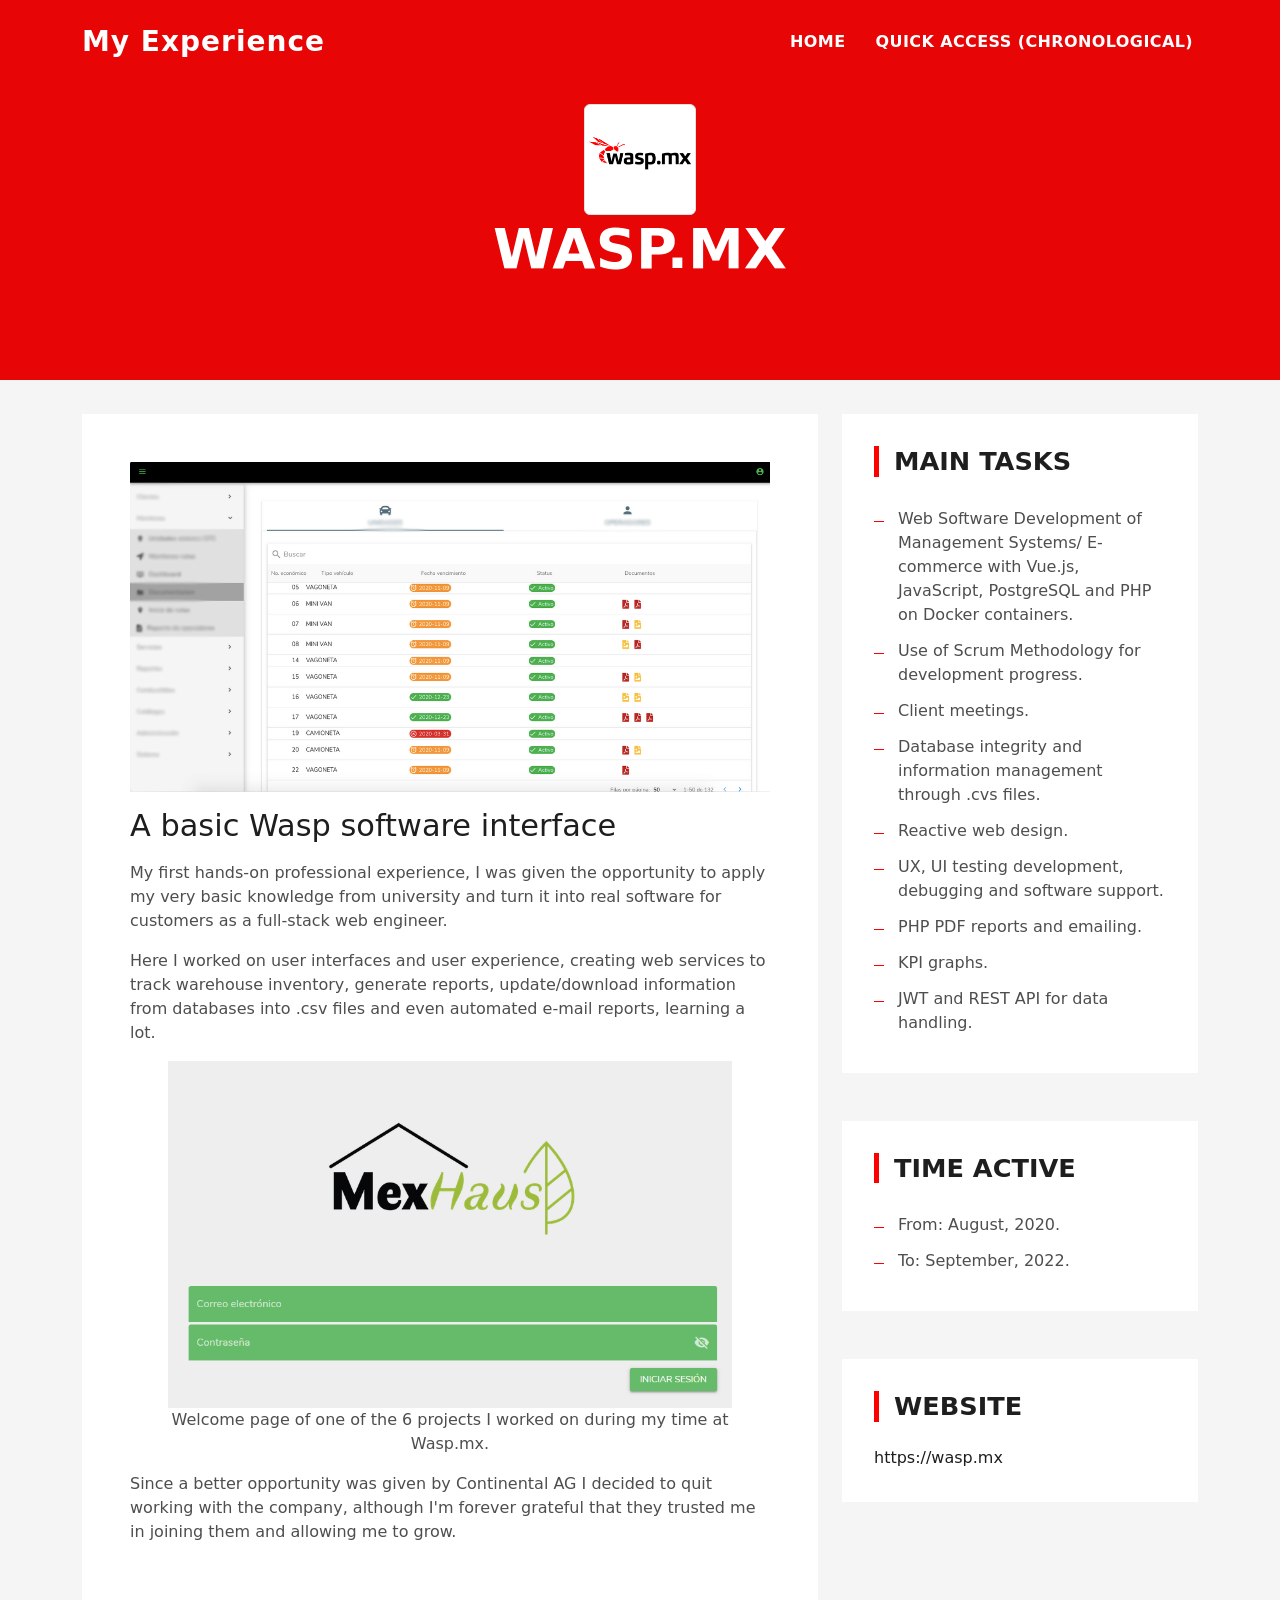
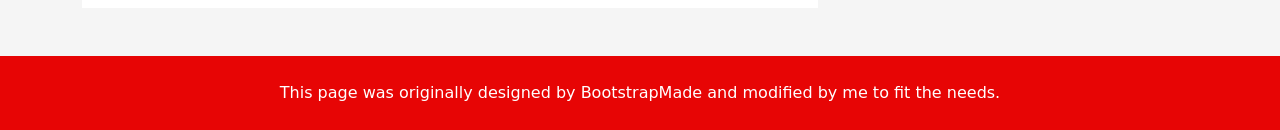
==== pages/wasp-fstack-details.html @ b5042404 "initial commit" ====
<!DOCTYPE html>
<html lang="en">

<head>
  <meta charset="utf-8">
  <meta content="width=device-width, initial-scale=1.0" name="viewport">

  <title>Ramsses Alejandro Chavez Lopez</title>
  <meta content="" name="description">
  <meta content="" name="keywords">

  <!-- Favicons -->
  <link href="../assets/img/favicon.png" rel="icon">
  <!-- <link href="assets/img/apple-touch-icon.png" rel="apple-touch-icon"> -->

  <!-- Vendor CSS Files -->
  <link href="../assets/vendor/bootstrap/css/bootstrap.min.css" rel="stylesheet">
  <link href="../assets/vendor/bootstrap-icons/bootstrap-icons.css" rel="stylesheet">
  <link href="../assets/vendor/glightbox/css/glightbox.min.css" rel="stylesheet">
  <link href="../assets/vendor/swiper/swiper-bundle.min.css" rel="stylesheet">

  <!-- Template Main CSS File -->
  <link href="../assets/css/style.css" rel="stylesheet">

</head>

<body>

  <!-- ======= Header ======= -->
  <header id="header" class="fixed-top" style="background-color: #e70505;">
    <div class="container d-flex align-items-center justify-content-between">

      <h1 class="logo" ><a href="../index.html#work">My Experience</a></h1>
      <!-- Uncomment below if you prefer to use an image logo -->
      <!-- <a href="index.html" class="logo"><img src="assets/img/logo.png" alt="" class="img-fluid"></a>-->

      <nav id="navbar" class="navbar">
        <ul>
          <li><a class="nav-link scrollto " href="../index.html">Home</a></li>
          <li class="dropdown"><a href="#"><span>Quick Access (Chronological)</span> <i class="bi bi-chevron-down"></i></a>
            <ul>
              <li><a href="../pages/continental-rd-details.html">Experience at Continental AG (2024)</a></li>
              <li><a href="../pages/vr-goldberg-ai.html">University Team Project (2021)</a></li>
              <li><a href="../pages/agar-io-clone.html">University Solo Project (2019)</a></li>
            </ul>
          </li>
        </ul>
        <i class="bi bi-list mobile-nav-toggle"></i>
      </nav><!-- .navbar -->

    </div>
  </header><!-- End Header -->

  <div class="hero hero-single route bg-image">
    <div class="overlay-wasp-mf"></div>
    <div class="hero-content display-table" style="background-color: #e70505;">
      <div class="table-cell">
        <div class="container">
          <img src="../assets/img/wasp-mx.png" class="img-thumbnail" style="width: 10%;" onclick="window.location='https://wasp.mx';" ></img>
          <h1 class="hero-title mb-4">Wasp.mx</h1>
        </div>
      </div>
    </div>
  </div>

  <main id="main">

    <!-- ======= Work Single Section ======= -->
    <section class="work-wrapper sect-pt4">
      <div class="container">
        <div class="row">
          <div class="col-md-8">
            <div class="post-box">
              <div class="post-thumb">
                <img src="../assets/img/erp.png" alt="" class="img-fluid" >
              </div>
              <div class="post-meta">
                <h1 class="article-title">A basic Wasp software interface</h1>
              </div>
              <div class="article-content">
                <p>
                  My first hands-on professional experience, I was given the opportunity to apply my very basic knowledge from university
                  and turn it into real software for customers as a full-stack web engineer.
                </p>
                <p>
                  Here I worked on user interfaces and user experience, creating web services to track warehouse inventory, generate reports, update/download information from
                  databases into .csv files and even automated e-mail reports, learning a lot.
                </p>
                <div class="text-center">
                  <img src="../assets/img/mexhaus.png" alt="" class="img-fluid" style="width: 88%;">
                  <p>
                    Welcome page of one of the 6 projects I worked on during my time at Wasp.mx.
                  </p>
                </div>
                <p>
                  Since a better opportunity was given by Continental AG I decided to quit working with the company, although I'm forever grateful that they trusted me in
                  joining them and allowing me to grow.
                </p>
              </div>
            </div>
          </div>
          <div class="col-md-4">
            <div class="widget-sidebar-wasp">
              <h5 class="sidebar-title">Main Tasks</h5>
              <div class="sidebar-content">
                <ul class="list-sidebar">
                  <li>
                    <a >Web Software Development of Management Systems/ E-commerce with Vue.js, JavaScript, PostgreSQL and PHP on Docker containers.</a>
                  </li>
                  <li>
                    <a >Use of Scrum Methodology for development progress.</a>
                  </li>
                  <li>
                    <a >Client meetings.</a>
                  </li>
                  <li>
                    <a >Database integrity and information management through .cvs files.</a>
                  </li>
                  <li>
                    <a >Reactive web design.</a>
                  </li>
                  <li>
                    <a >UX, UI testing development, debugging and software support.</a>
                  </li>
                  <li>
                    <a >PHP PDF reports and emailing.</a>
                  </li>
                  <li>
                    <a >KPI graphs.</a>
                  </li>
                  <li>
                    <a >JWT and REST API for data handling.</a>
                  </li>
                </ul>
              </div>
            </div>
            <div class="widget-sidebar-wasp">
              <h5 class="sidebar-title">Time Active</h5>
              <div class="sidebar-content">
                <ul class="list-sidebar">
                  <li>
                    <a >From: August, 2020.</a>
                  </li>
                  <li>
                    <a >To: September, 2022.</a>
                  </li>
                </ul>
              </div>
            </div>
            <div class="widget-sidebar-wasp">
              <h5 class="sidebar-title">Website</h5>
              <div class="sidebar-content">
                <a href="https://wasp.mx">https://wasp.mx</a>
              </div>
            </div>
          </div>
        </div>
      </div>
    </section><!-- End Work Single Section -->

  </main><!-- End #main -->

  <!-- ======= Footer ======= -->
  <footer style="background-color: #e70505;">
    <div class="container">
      <div class="row">
        <div class="col-sm-12">
          <div class="copyright-box">
            <div class="credits">
              This page was originally designed by <a href="https://bootstrapmade.com/">BootstrapMade</a>
              <a>and modified by me to fit the needs.</a>
            </div>
          </div>
        </div>
      </div>
    </div>
  </footer>
  <!-- End  Footer -->

 
  <div id="preloader"></div>
  <a href="#" class="back-to-top d-flex align-items-center justify-content-center" style="background-color: rgb(143, 0, 0)"><i class="bi bi-arrow-up-short"></i></a>

  <!-- Vendor JS Files -->
  <script src="../assets/vendor/purecounter/purecounter_vanilla.js"></script>
  <script src="../assets/vendor/bootstrap/js/bootstrap.bundle.min.js"></script>
  <script src="../assets/vendor/glightbox/js/glightbox.min.js"></script>
  <script src="../assets/vendor/swiper/swiper-bundle.min.js"></script>
  <script src="../assets/vendor/typed.js/typed.umd.js"></script>
  <script src="../assets/vendor/php-email-form/validate.js"></script>

  <!-- Template Main JS File -->
  <script src="../assets/js/main.js"></script>

</body>

</html>
---- assets/css/style.css ----
/*--------------------------------------------------------------
# General
--------------------------------------------------------------*/
body {
  background-color: #f5f5f5;
  color: #4e4e4e;
}

h1,
h2,
h3,
h4,
h5,
h6 {
  color: #1e1e1e;
}

a {
  color: #1e1e1e;
  text-decoration: none;
  transition: all 0.5s ease-in-out;
}

a:hover {
  color: #0078ff;
  text-decoration: none;
  transition: all 0.5s ease-in-out;
}

.p-r {
  position: relative;
}

.color-a {
  text-decoration: none;
  color: #0078ff;
}

.color-d {
  color: #f5f5f5;
}

.color-text-a {
  text-decoration: none;
  color: #4e4e4e;
}

.box-shadow,
.card-blog,
.work-box,
.service-box,
.paralax-mf {
  box-shadow: 0 13px 8px -10px rgba(0, 0, 0, 0.1);
}

.box-shadow-a,
.button:hover {
  text-decoration: none;
  box-shadow: 0 0 0 4px #cde1f8;
}

.display-5 {
  font-size: 2.5rem;
  font-weight: 300;
  line-height: 1.1;
}

.display-6 {
  font-size: 2rem;
  font-weight: 300;
  line-height: 1.1;
}

.avatar {
  width: 32px;
  height: 32px;
  margin-right: 4px;
  overflow: hidden;
}

.bg-image {
  background-repeat: no-repeat;
  background-attachment: fixed;
  background-size: cover;
  background-position: center center;
}

@media (max-width: 1024px) {
  .bg-image {
    background-attachment: scroll;
  }
}

.overlay-mf {
  background-color: #361b74a1;
}


.overlay-mf {
  position: absolute;
  top: 0;
  left: 0px;
  padding: 0;
  height: 100%;
  width: 100%;
  opacity: 0.7;
}

.overlay-mf-grey {
  background-color: #727272;
}


.overlay-mf-grey {
  position: absolute;
  top: 0;
  left: 0px;
  padding: 0;
  height: 100%;
  width: 100%;
  opacity: 0.7;
}

.overlay-conti-mf {
  background-color: #e78505;
}

.overlay-conti-mf {
  position: absolute;
  top: 0;
  left: 0px;
  padding: 0;
  height: 100%;
  width: 100%;
  opacity: 0.7;
}

.overlay-wasp-mf {
  background-color: #e70505;
}

.overlay-wasp-mf {
  position: absolute;
  top: 0;
  left: 0px;
  padding: 0;
  height: 100%;
  width: 100%;
  opacity: 0.7;
}

.paralax-mf {
  position: relative;
  padding: 8rem 0;
}

.display-table {
  width: 100%;
  height: 100%;
  display: table;
}

.table-cell {
  display: table-cell;
  vertical-align: middle;
}

/*--/ Sections /--*/
.sect-4 {
  padding: 4rem 0;
}

.sect-pt4 {
  padding-top: 4rem;
}

.sect-mt4 {
  margin-top: 4rem;
}

/*--/ Title s /--*/
.title-s {
  font-weight: 600;
  color: #1e1e1e;
  font-size: 1.1rem;
}

/*--/ Title A /--*/
.title-box {
  margin-bottom: 4rem;
}

.title-a {
  text-decoration: none;
  font-size: 3rem;
  font-weight: bold;
  text-transform: uppercase;
}

.title-b {
  text-decoration: none;
  font-size: 3rem;
  font-weight: bold;
  color:#050505 !important;
  text-transform: uppercase;
}

.subtitle-a {
  text-decoration: none;
  color: #4e4e4e;
}

.line-mf {
  width: 405px;
  height: 5px;
  background-color: #6602b8;
  margin: 0 auto;
}

/*--/ Title Left /--*/
.title-box-2 {
  margin-bottom: 3rem;
}

.title-left {
  font-size: 2rem;
  position: relative;
}

.title-left:before {
  content: "";
  position: absolute;
  height: 3px;
  background-color: #6c4391;
  width: 140px;
  bottom: -12px;
}

/*------/ Box /------*/
.box-pl2 {
  padding-left: 2rem;
}

.box-shadow-full {
  padding: 3rem 1.25rem;
  position: relative;
  background-color: #fff;
  margin-bottom: 3rem;
  z-index: 2;
  box-shadow: 0 1px 1px 0 rgba(0, 0, 0, 0.06), 0 2px 5px 0 rgba(0, 0, 0, 0.2);
}

@media (min-width: 768px) {
  .box-shadow-full {
    padding: 3rem;
  }
}

/*------/ Socials /------*/
.socials {
  padding: 1.5rem 0;
}

.socials ul li {
  display: inline-block;
}

.socials .ico-circle {
  height: 40px;
  width: 40px;
  font-size: 1.2rem;
  border-radius: 50%;
  line-height: 1.6;
  margin: 0 15px 0 0;
  box-shadow: 0 0 0 3px #0078ff;
  transition: all 500ms ease;
}

.socials .ico-circle:hover {
  background-color: #0078ff;
  color: #fff;
  box-shadow: 0 0 0 3px #cde1f8;
  transition: all 500ms ease;
}

/*------/ Ul resect /------*/
.ul-resect,
.widget-tags ul,
.widget-sidebar .list-sidebar,
.widget-sidebar-conti .list-sidebar,
.widget-sidebar-wasp .list-sidebar,
.widget-sidebar-udg .list-sidebar,
.box-comments .list-comments,
.work-wrapper .post-meta ul,
.list-ico,
.socials ul {
  list-style: none;
  padding-left: 0;
  margin-bottom: 0;
}

.list-ico {
  line-height: 2;
}

.list-ico span {
  color: #0078ff;
  margin-right: 10px;
}

/*------/ Ico Circle /------*/
.ico-circle {
  height: 100px;
  width: 100px;
  font-size: 2rem;
  border-radius: 50%;
  line-height: 1.55;
  margin: 0 auto;
  text-align: center;
  box-shadow: 0 0 0 10px #0078ff;
  display: block;
}

/*------/ Owl Carousel /------*/
.owl-theme .owl-dots {
  text-align: center;
  margin-top: 18px;
}

.owl-theme .owl-dots .owl-dot {
  display: inline-block;
}

.owl-theme .owl-dots .owl-dot span {
  width: 18px;
  height: 7px;
  margin: 5px 5px;
  background: #cde1f8;
  border: 0px solid #cde1f8;
  display: block;
  transition: all 0.6s ease-in-out;
  cursor: pointer;
}

.owl-theme .owl-dots .owl-dot:hover span {
  background-color: #cde1f8;
}

.owl-theme .owl-dots .owl-dot.active span {
  background-color: #1B1B1B;
  width: 25px;
}

/*--/ Scrolltop s /--*/
.scrolltop-mf {
  position: relative;
  display: none;
}

.scrolltop-mf span {
  z-index: 999;
  position: fixed;
  width: 42px;
  height: 42px;
  background-color: #0078ff;
  opacity: 0.7;
  font-size: 1.6rem;
  line-height: 1.5;
  text-align: center;
  color: #fff;
  top: auto;
  left: auto;
  right: 30px;
  bottom: 50px;
  cursor: pointer;
  border-radius: 50%;
}

/*--------------------------------------------------------------
# Back to top button
--------------------------------------------------------------*/
.back-to-top {
  position: fixed;
  visibility: hidden;
  opacity: 0;
  right: 15px;
  bottom: 15px;
  z-index: 996;
  background: #0078ff;
  width: 40px;
  height: 40px;
  border-radius: 50px;
  transition: all 0.4s;
}

.back-to-top i {
  font-size: 28px;
  color: #fff;
  line-height: 0;
}

.back-to-top:hover {
  background: #298eff;
  color: #fff;
}

.back-to-top.active {
  visibility: visible;
  opacity: 1;
}

/*------/ Prelaoder /------*/
#preloader {
  position: fixed;
  top: 0;
  left: 0;
  right: 0;
  bottom: 0;
  z-index: 9999;
  overflow: hidden;
  background: #fff;
}

#preloader:before {
  content: "";
  position: fixed;
  top: calc(50% - 30px);
  left: calc(50% - 30px);
  border: 6px solid #f2f2f2;
  border-top: 6px solid #0078ff;
  border-radius: 50%;
  width: 60px;
  height: 60px;
  animation: animate-preloader 1s linear infinite;
}

@keyframes animate-preloader {
  0% {
    transform: rotate(0deg);
  }

  100% {
    transform: rotate(360deg);
  }
}

/*------/ Button /------*/
.button {
  display: inline-block;
  padding: 0.3rem 0.6rem;
  text-align: center;
  vertical-align: middle;
  -webkit-user-select: none;
  -moz-user-select: none;
  user-select: none;
  font-size: 1rem;
  border-radius: 0.3rem;
  border: 1px solid transparent;
  transition: all 500ms ease;
  cursor: pointer;
}

.button:focus {
  outline: 0;
}

.button:hover {
  background-color: #0062d3;
  color: #fff;
  transition: all 500ms ease;
}

.button-a {
  text-decoration: none;
  background-color: #0078ff;
  color: #fff;
  border-color: #cde1f8;
}

.button-big {
  padding: 0.9rem 2.3rem;
  font-size: 1.2rem;
}

.button-rouded {
  border-radius: 5rem;
}

.btn-lg {
  padding: 0.5rem 1rem;
  font-size: 1.25rem;
  line-height: 1.5;
  border-radius: 0.3rem;
}

/*--------------------------------------------------------------
# Header
--------------------------------------------------------------*/
#header {
  transition: all 0.5s;
  z-index: 997;
  padding: 20px 0;
}

#header .logo {
  font-size: 28px;
  margin: 0;
  padding: 0;
  font-weight: 600;
  letter-spacing: 1px;
}

#header .logo a {
  color: #fff;
}

#header .logo img {
  max-height: 40px;
}

#header.header-scrolled {
  background: rgba(0, 0, 0, 0.9);
  padding: 12px 0;
}

/*--------------------------------------------------------------
# Navigation Menu
--------------------------------------------------------------*/
/**
* Desktop Navigation 
*/
.navbar {
  padding: 0;
}

.navbar ul {
  margin: 0;
  padding: 0;
  display: flex;
  list-style: none;
  align-items: center;
}

.navbar li {
  position: relative;
}

.navbar>ul>li {
  white-space: nowrap;
  padding: 10px 0 10px 30px;
}

.navbar a,
.navbar a:focus {
  display: flex;
  align-items: center;
  justify-content: space-between;
  color: #fff;
  font-size: 16px;
  font-weight: 600;
  padding: 0;
  white-space: nowrap;
  transition: 0.3s;
  letter-spacing: 0.4px;
  position: relative;
  text-transform: uppercase;
}

.navbar a i,
.navbar a:focus i {
  font-size: 12px;
  line-height: 0;
  margin-left: 5px;
}

.navbar>ul>li>a:before {
  content: "";
  position: absolute;
  width: 100%;
  height: 2px;
  bottom: -6px;
  left: 0;
  width: 0;
  background-color: #fff;
  visibility: hidden;
  transition: all 0.3s ease-in-out 0s;
}

.navbar a:hover:before,
.navbar li:hover>a:before,
.navbar .active:before {
  visibility: visible;
  width: 80%;
}

.navbar a:hover,
.navbar .active,
.navbar .active:focus,
.navbar li:hover>a {
  color: #fff;
}

.navbar .dropdown ul {
  display: block;
  position: absolute;
  left: 30px;
  top: calc(100% + 30px);
  margin: 0;
  padding: 10px 0;
  z-index: 99;
  opacity: 0;
  visibility: hidden;
  background: #fff;
  box-shadow: 0px 0px 30px rgba(127, 137, 161, 0.25);
  transition: 0.3s;
}

.navbar .dropdown ul li {
  min-width: 200px;
}

.navbar .dropdown ul a {
  padding: 10px 20px;
  font-size: 14px;
  text-transform: none;
  color: #4e4e4e;
}

.navbar .dropdown ul a i {
  font-size: 12px;
}

.navbar .dropdown ul a:hover,
.navbar .dropdown ul .active:hover,
.navbar .dropdown ul li:hover>a {
  color: #0078ff;
}

.navbar .dropdown:hover>ul {
  opacity: 1;
  top: 100%;
  visibility: visible;
}

.navbar .dropdown .dropdown ul {
  top: 0;
  left: calc(100% - 30px);
  visibility: hidden;
}

.navbar .dropdown .dropdown:hover>ul {
  opacity: 1;
  top: 0;
  left: 100%;
  visibility: visible;
}

@media (max-width: 1366px) {
  .navbar .dropdown .dropdown ul {
    left: -90%;
  }

  .navbar .dropdown .dropdown:hover>ul {
    left: -100%;
  }
}

/**
* Mobile Navigation 
*/
.mobile-nav-toggle {
  color: #fff;
  font-size: 28px;
  cursor: pointer;
  display: none;
  line-height: 0;
  transition: 0.5s;
}

@media (max-width: 991px) {
  .mobile-nav-toggle {
    display: block;
  }

  .navbar ul {
    display: none;
  }
}

.navbar-mobile {
  position: fixed;
  overflow: hidden;
  top: 0;
  right: 0;
  left: 0;
  bottom: 0;
  background: rgba(78, 78, 78, 0.9);
  transition: 0.3s;
  z-index: 999;
}

.navbar-mobile .mobile-nav-toggle {
  position: absolute;
  top: 15px;
  right: 15px;
}

.navbar-mobile ul {
  display: block;
  position: absolute;
  top: 55px;
  right: 15px;
  bottom: 15px;
  left: 15px;
  padding: 10px 0;
  background-color: #fff;
  overflow-y: auto;
  transition: 0.3s;
}

.navbar-mobile>ul>li {
  padding: 0;
}

.navbar-mobile a:hover:before,
.navbar-mobile li:hover>a:before,
.navbar-mobile .active:before {
  visibility: hidden;
}

.navbar-mobile a,
.navbar-mobile a:focus {
  padding: 10px 20px;
  font-size: 15px;
  color: #4e4e4e;
}

.navbar-mobile a:hover,
.navbar-mobile .active,
.navbar-mobile li:hover>a {
  color: #0078ff;
}

.navbar-mobile .getstarted,
.navbar-mobile .getstarted:focus {
  margin: 15px;
}

.navbar-mobile .dropdown ul {
  position: static;
  display: none;
  margin: 10px 20px;
  padding: 10px 0;
  z-index: 99;
  opacity: 1;
  visibility: visible;
  background: #fff;
  box-shadow: 0px 0px 30px rgba(127, 137, 161, 0.25);
}

.navbar-mobile .dropdown ul li {
  min-width: 200px;
}

.navbar-mobile .dropdown ul a {
  padding: 10px 20px;
}

.navbar-mobile .dropdown ul a i {
  font-size: 12px;
}

.navbar-mobile .dropdown ul a:hover,
.navbar-mobile .dropdown ul .active:hover,
.navbar-mobile .dropdown ul li:hover>a {
  color: #0078ff;
}

.navbar-mobile .dropdown>.dropdown-active {
  display: block;
}

/*--------------------------------------------------------------
# Hero Section
--------------------------------------------------------------*/
.hero {
  height: 100vh;
  position: relative;
  color: #fff;
}

.hero .hero-content {
  text-align: center;
  position: absolute;
}

.hero .overlay-itro {
  background-color: rgba(0, 0, 0, 0.6);
  position: absolute;
  top: 0;
  left: 0px;
  padding: 0;
  height: 100%;
  width: 100%;
  opacity: 0.9;
}

.hero .hero-title {
  color: #fff;
  font-weight: 600;
  font-size: 3rem;
}

@media (min-width: 768px) {
  .hero .hero-title {
    font-size: 4.5rem;
  }
}

.hero .hero-subtitle {
  font-size: 1.5rem;
  font-weight: 600;
}

@media (min-width: 768px) {
  .hero .hero-subtitle {
    font-size: 2.5rem;
  }
}

.hero .text-slider-items {
  display: none;
}

.hero-single {
  height: 350px;
}

.hero-single .hero-content {
  margin-top: 30px;
}

.hero-single .hero-title {
  text-transform: uppercase;
  font-size: 3rem;
}

@media (min-width: 768px) {
  .hero-single .hero-title {
    font-size: 3.5rem;
  }
}

.hero-single .breadcrumb {
  background-color: transparent;
  color: #0078ff;
}

.hero-single .breadcrumb .breadcrumb-item:before {
  color: #cde1f8;
}

.hero-single .breadcrumb .breadcrumb-item.active {
  color: #cde1f8;
}

.hero-single .breadcrumb a {
  color: #fff;
}

/*--------------------------------------------------------------
# About
--------------------------------------------------------------*/
.about-mf .box-shadow-full {
  padding-top: 4rem;
  padding-bottom: 4rem;
}

.about-mf .about-img {
  margin-bottom: 2rem;
}

.about-mf .about-img img {
  margin-left: 10px;
}

@media (min-width: 767px) {
  .about-mf .box-pl2 {
    margin-top: 3rem;
    padding-left: 0rem;
  }
}

.skill-mf span {
  color: #4e4e4e;
}

.skill-mf .progress {
  background-color: #cde1f8;
  margin: 0.5rem 0 1.2rem 0;
  border-radius: 0;
  height: 0.7rem;
}

.skill-mf .progress .progress-bar {
  height: 0.7rem;
  background-color: #0078ff;
}

/*--------------------------------------------------------------
# Services
--------------------------------------------------------------*/
.service-box {
  background-color: #fff;
  padding: 2.5rem 1.3rem;
  border-radius: 1rem;
  margin-bottom: 3rem;
  text-align: center;
}

.service-box:hover .ico-circle {
  transition: all 500ms ease;
  color: #fff;
  background-color: #0078ff;
  box-shadow: 0 0 0 10px #cde1f8;
}

.service-box .service-ico {
  margin-bottom: 1rem;
  color: #1e1e1e;
}

.service-box .ico-circle {
  transition: all 500ms ease;
  display: inline-flex;
  align-items: center;
  justify-content: center;
}

.service-box .ico-circle i {
  line-height: 0;
  font-size: 40px;
}

.service-box .s-title {
  font-size: 1.4rem;
  text-transform: uppercase;
  text-align: center;
  padding: 0.4rem 0;
}

.service-box .s-description {
  color: #4e4e4e;
}

/*--------------------------------------------------------------
# Counter
--------------------------------------------------------------*/
.counter-box {
  color: #fff;
  text-align: center;
}

@media (min-width: 577px) {
  .counter-box {
    margin-bottom: 1.8rem;
  }
}

.counter-ico {
  margin-bottom: 1rem;
}

.counter-ico .ico-circle {
  height: 60px;
  width: 60px;
  line-height: 1.5;
  box-shadow: 0 0 0 10px #cde1f8;
}

.counter-num .counter {
  font-size: 2rem;
  margin-bottom: 0;
}

/*--------------------------------------------------------------
# Portfolio
--------------------------------------------------------------*/
.work-box {
  margin-bottom: 3rem;
  -webkit-backface-visibility: hidden;
  backface-visibility: hidden;
  background-color: #fff;
}

.work-box:hover img {
  transform: scale(1.3);
}

.work-img {
  display: block;
  overflow: hidden;
}

.work-img img {
  transition: all 1s;
}

.work-content {
  padding: 2rem 3% 1rem 4%;
}

.work-content .w-more {
  color: #4e4e4e;
  font-size: 0.8rem;
}

.work-content .w-more .w-ctegory {
  color: #0078ff;
}

.work-content .w-like {
  font-size: 2.5rem;
  color: #0078ff;
  float: right;
}

.work-content .w-like a {
  color: #0078ff;
}

.work-content .w-like .num-like {
  font-size: 0.7rem;
}

.w-title {
  font-size: 1.2rem;
}

/*--------------------------------------------------------------
# Portfolio Details
--------------------------------------------------------------*/
.portfolio-details {
  padding-top: 40px;
}

.portfolio-details .portfolio-details-slider img {
  width: 100%;
}

.portfolio-details .portfolio-details-slider .swiper-pagination {
  margin-top: 20px;
  position: relative;
}

.portfolio-details .portfolio-details-slider .swiper-pagination .swiper-pagination-bullet {
  width: 12px;
  height: 12px;
  background-color: #fff;
  opacity: 1;
  border: 1px solid #0078ff;
}

.portfolio-details .portfolio-details-slider .swiper-pagination .swiper-pagination-bullet-active {
  background-color: #0078ff;
}

.portfolio-details .portfolio-info {
  padding: 30px;
  box-shadow: 0px 0 30px rgba(78, 78, 78, 0.08);
}

.portfolio-details .portfolio-info h3 {
  font-size: 22px;
  font-weight: 700;
  margin-bottom: 20px;
  padding-bottom: 20px;
  border-bottom: 1px solid #eee;
}

.portfolio-details .portfolio-info ul {
  list-style: none;
  padding: 0;
  font-size: 15px;
}

.portfolio-details .portfolio-info ul li+li {
  margin-top: 10px;
}

.portfolio-details .portfolio-description {
  padding-top: 30px;
}

.portfolio-details .portfolio-description h2 {
  font-size: 26px;
  font-weight: 700;
  margin-bottom: 20px;
}

.portfolio-details .portfolio-description p {
  padding: 0;
}

/*--------------------------------------------------------------
# experiences
--------------------------------------------------------------*/
.experience-box {
  color: #fff;
  text-align: center;
}

.experience-box .logo-content {
  margin-top: 1rem;
}

.experience-box .logo-content img {
  margin: 0 auto;
}

.experience-box .object {
  color: #ffffff;
  text-transform: uppercase;
  font-weight: 600;
  margin: 1rem 0;
  display: block;
  font-size: 1.4rem;
}

.experience-box .comit {
  font-size: 2rem;
  color: #0078ff;
  background-color: #817878;
  width: 52px;
  height: 52px;
  display: block;
  margin: 0 auto;
  border-radius: 50%;
  line-height: 1.6;
}

@media (min-width: 768px) {
  .experience-box .description {
    padding: 0 5rem;
  }
}

@media (min-width: 992px) {
  .experience-box .description {
    padding: 0 8rem;
  }
}

@media (min-width: 1200px) {
  .experience-box .description {
    padding: 0 13rem;
  }
}



/*--------------------------------------------------------------
# regular box
--------------------------------------------------------------*/
.regular-box {
  color: #000000;
  text-align: center;
}

.regular-box .logo-content {
  margin-top: 1rem;
}

.regular-box .logo-content img {
  margin: 0 auto;
}

.regular-box .object {
  color: #362c2c;
  text-transform: uppercase;
  font-weight: 600;
  margin: 1rem 0;
  display: block;
  font-size: 1.4rem;
}

.regular-box .comit {
  font-size: 2rem;
  color: #0078ff;
  background-color: #fff;
  width: 52px;
  height: 52px;
  display: block;
  margin: 0 auto;
  border-radius: 50%;
  line-height: 1.6;
}

@media (min-width: 768px) {
  .regular-box .description {
    padding: 0 5rem;
  }
}

@media (min-width: 992px) {
  .regular-box .description {
    padding: 0 8rem;
  }
}

@media (min-width: 1200px) {
  .regular-box .description {
    padding: 0 13rem;
  }
}

.swiper-pagination {
  margin-top: 20px;
  position: relative;
}

.swiper-pagination .swiper-pagination-bullet {
  width: 12px;
  height: 12px;
  background-color: rgba(255, 255, 255, 0.4);
  opacity: 1;
}

.swiper-pagination .swiper-pagination-bullet-active {
  background-color: #1f1a1a;
}

/*--------------------------------------------------------------
# Contact
--------------------------------------------------------------*/
.footer-paralax {
  padding: 4rem 0 0 0;
}

.contact-mf {
  margin-top: 4rem;
}

@media (min-width: 767px) {
  .contact-mf .box-pl2 {
    margin-top: 3rem;
    padding-left: 0rem;
  }
}

.php-email-form .error-message {
  display: none;
  color: #fff;
  background: #ed3c0d;
  text-align: center;
  padding: 15px;
  font-weight: 600;
}

.php-email-form .sent-message {
  display: none;
  color: #fff;
  background: #18d26e;
  text-align: center;
  padding: 15px;
  font-weight: 600;
}

.php-email-form .loading {
  display: none;
  background: #fff;
  text-align: center;
  padding: 15px;
}

.php-email-form .loading:before {
  content: "";
  display: inline-block;
  border-radius: 50%;
  width: 24px;
  height: 24px;
  margin: 0 10px -6px 0;
  border: 3px solid #18d26e;
  border-top-color: #eee;
  animation: animate-loading 1s linear infinite;
}

.php-email-form input,
.php-email-form textarea {
  border-radius: 0;
  box-shadow: none;
  font-size: 14px;
}

.php-email-form input:focus,
.php-email-form textarea:focus {
  border-color: #0078ff;
}

.php-email-form input {
  padding: 10px 15px;
}

.php-email-form textarea {
  padding: 12px 15px;
  margin-bottom: 0;
}

.php-email-form button[type=submit] {
  background: #0078ff;
  border: 0;
  padding: 10px 24px;
  color: #fff;
  transition: 0.4s;
}

.php-email-form button[type=submit]:hover {
  background: #3393ff;
}

@keyframes animate-loading {
  0% {
    transform: rotate(0deg);
  }

  100% {
    transform: rotate(360deg);
  }
}

/*--------------------------------------------------------------
# Blog
--------------------------------------------------------------*/
@media (min-width: 767px) {
  .card-blog {
    margin-bottom: 3rem;
  }
}

.card-blog .card-body {
  position: relative;
}

.card-blog .card-category-box {
  position: absolute;
  text-align: center;
  top: -16px;
  left: 15px;
  right: 15px;
  line-height: 25px;
  overflow: hidden;
}

.card-blog .card-category {
  display: inline-block;
  color: #fff;
  padding: 0 15px 5px;
  overflow: hidden;
  background-color: #0078ff;
  border-radius: 4px;
}

.card-blog .card-category .category {
  color: #fff;
  display: inline-block;
  text-transform: uppercase;
  font-size: 0.7rem;
  letter-spacing: 0.1px;
  margin-bottom: 0;
}

.card-blog .card-title {
  font-size: 1.3rem;
  margin-top: 0.6rem;
}

.card-blog .card-description {
  color: #4e4e4e;
}

.card-blog .post-object {
  display: inline-block;
}

.card-blog .post-date {
  color: #4e4e4e;
  display: inline-block;
  float: right;
}

/*--------------------------------------------------------------
# Work Single
--------------------------------------------------------------*/
.post-box,
.form-comments,
.box-comments,
.widget-sidebar {
  padding: 2rem;
  background-color: #ffffff;
  margin-bottom: 3rem;
}

.widget-sidebar-conti {
  padding: 2rem;
  background-color: #ffffff;
  margin-bottom: 3rem;
}

.widget-sidebar-wasp {
  padding: 2rem;
  background-color: #ffffff;
  margin-bottom: 3rem;
}

.widget-sidebar-udg {
  padding: 2rem;
  background-color: #ffffff;
  margin-bottom: 3rem;
}

@media (min-width: 768px) {

  .post-box,
  .form-comments,
  .box-comments,
  .widget-sidebar {
    padding: 3rem;
  }
}

.work-wrapper .article-title {
  font-size: 1.5rem;
}

@media (min-width: 768px) {
  .work-wrapper .article-title {
    font-size: 1.9rem;
  }
}

.work-wrapper .post-meta {
  margin: 1rem 0;
}

.work-wrapper .post-meta ul {
  border-left: 4px solid #0078ff;
  margin-top: 1rem;
}

.work-wrapper .post-meta ul li {
  display: inline-block;
  margin-left: 15px;
}

.work-wrapper .post-meta ul a {
  color: #0078ff;
}

.work-wrapper .post-meta ul span {
  color: #1e1e1e;
}

.work-wrapper .blockquote {
  border-left: 4px solid #0078ff;
  padding: 18px;
  font-style: italic;
}

/*------/ Comments /------*/
.box-comments .list-comments li {
  padding-bottom: 40px;
}

.box-comments .list-comments .comment-avatar {
  display: table-cell;
  vertical-align: top;
}

.box-comments .list-comments .comment-avatar img {
  width: 80px;
  height: 80px;
}

.box-comments .list-comments .comment-object {
  font-size: 1.3rem;
}

@media (min-width: 768px) {
  .box-comments .list-comments .comment-object {
    font-size: 1.5rem;
  }
}

.box-comments .list-comments .comment-details {
  display: table-cell;
  vertical-align: top;
  padding-left: 25px;
}

.box-comments .list-comments a {
  color: #0078ff;
}

.box-comments .list-comments span {
  color: #1e1e1e;
  font-style: italic;
}

.box-comments .comment-children {
  margin-left: 40px;
}

/*------/ Sidebar /------*/
.widget-sidebar .sidebar-title {
  font-size: 1.6rem;
  font-weight: 600;
  border-left: 5px solid #0078ff;
  padding-left: 15px;
  text-transform: uppercase;
  margin-bottom: 1.5rem;
}


.widget-sidebar .list-sidebar li {
  position: relative;
  padding: 6px 0 6px 24px;
}

.widget-sidebar .list-sidebar li:before {
  position: absolute;
  content: "";
  width: 10px;
  height: 1px;
  left: 0;
  background-color: #0078ff;
  top: 20px;
}

/*------/ Sidebar Conti/------*/
.widget-sidebar-conti .sidebar-title {
  font-size: 1.6rem;
  font-weight: 600;
  border-left: 5px solid #ffbb00;
  padding-left: 15px;
  text-transform: uppercase;
  margin-bottom: 1.5rem;
}


.widget-sidebar-conti .list-sidebar li {
  position: relative;
  padding: 6px 0 6px 24px;
}

.widget-sidebar-conti .list-sidebar li:before {
  position: absolute;
  content: "";
  width: 10px;
  height: 1px;
  left: 0;
  background-color: #ffbb00;
  top: 20px;
}

/*------/ Sidebar Wasp/------*/
.widget-sidebar-wasp .sidebar-title {
  font-size: 1.6rem;
  font-weight: 600;
  border-left: 5px solid #ff0000;
  padding-left: 15px;
  text-transform: uppercase;
  margin-bottom: 1.5rem;
}


.widget-sidebar-wasp .list-sidebar li {
  position: relative;
  padding: 6px 0 6px 24px;
}

.widget-sidebar-wasp .list-sidebar li:before {
  position: absolute;
  content: "";
  width: 10px;
  height: 1px;
  left: 0;
  background-color: #ff0000;
  top: 20px;
}

/*------/ Sidebar UdG/------*/
.widget-sidebar-udg .sidebar-title {
  font-size: 1.6rem;
  font-weight: 600;
  border-left: 5px solid #1177eb;
  padding-left: 15px;
  text-transform: uppercase;
  margin-bottom: 1.5rem;
}


.widget-sidebar-udg .list-sidebar li {
  position: relative;
  padding: 6px 0 6px 24px;
}

.widget-sidebar-udg .list-sidebar li:before {
  position: absolute;
  content: "";
  width: 10px;
  height: 1px;
  left: 0;
  background-color: #1177eb;
  top: 20px;
}

.sidebar-search input {
  background-color: #fff;
  border-radius: 0;
  transition: all 0.5s ease-in-out;
}

.sidebar-search .btn-search {
  background-color: #0078ff;
  border-color: #0078ff;
  border-radius: 0;
  padding-left: 20px;
  padding-right: 20px;
}

.widget-tags ul li {
  display: inline-block;
  background-color: #0078ff;
  padding: 0.2rem 0.6rem;
  margin-bottom: 0.5rem;
  border-radius: 15px;
}

.widget-tags ul li a {
  color: #fff;
}

/*--------------------------------------------------------------
# Footer
--------------------------------------------------------------*/
footer {
  text-align: center;
  color: #fff;
  padding: 25px 0;
  background: #0062d3;
}

footer .copyright {
  margin-bottom: 0.3rem;
}

footer .credits {
  margin-bottom: 0;
}

footer .credits a {
  color: #fff;
}
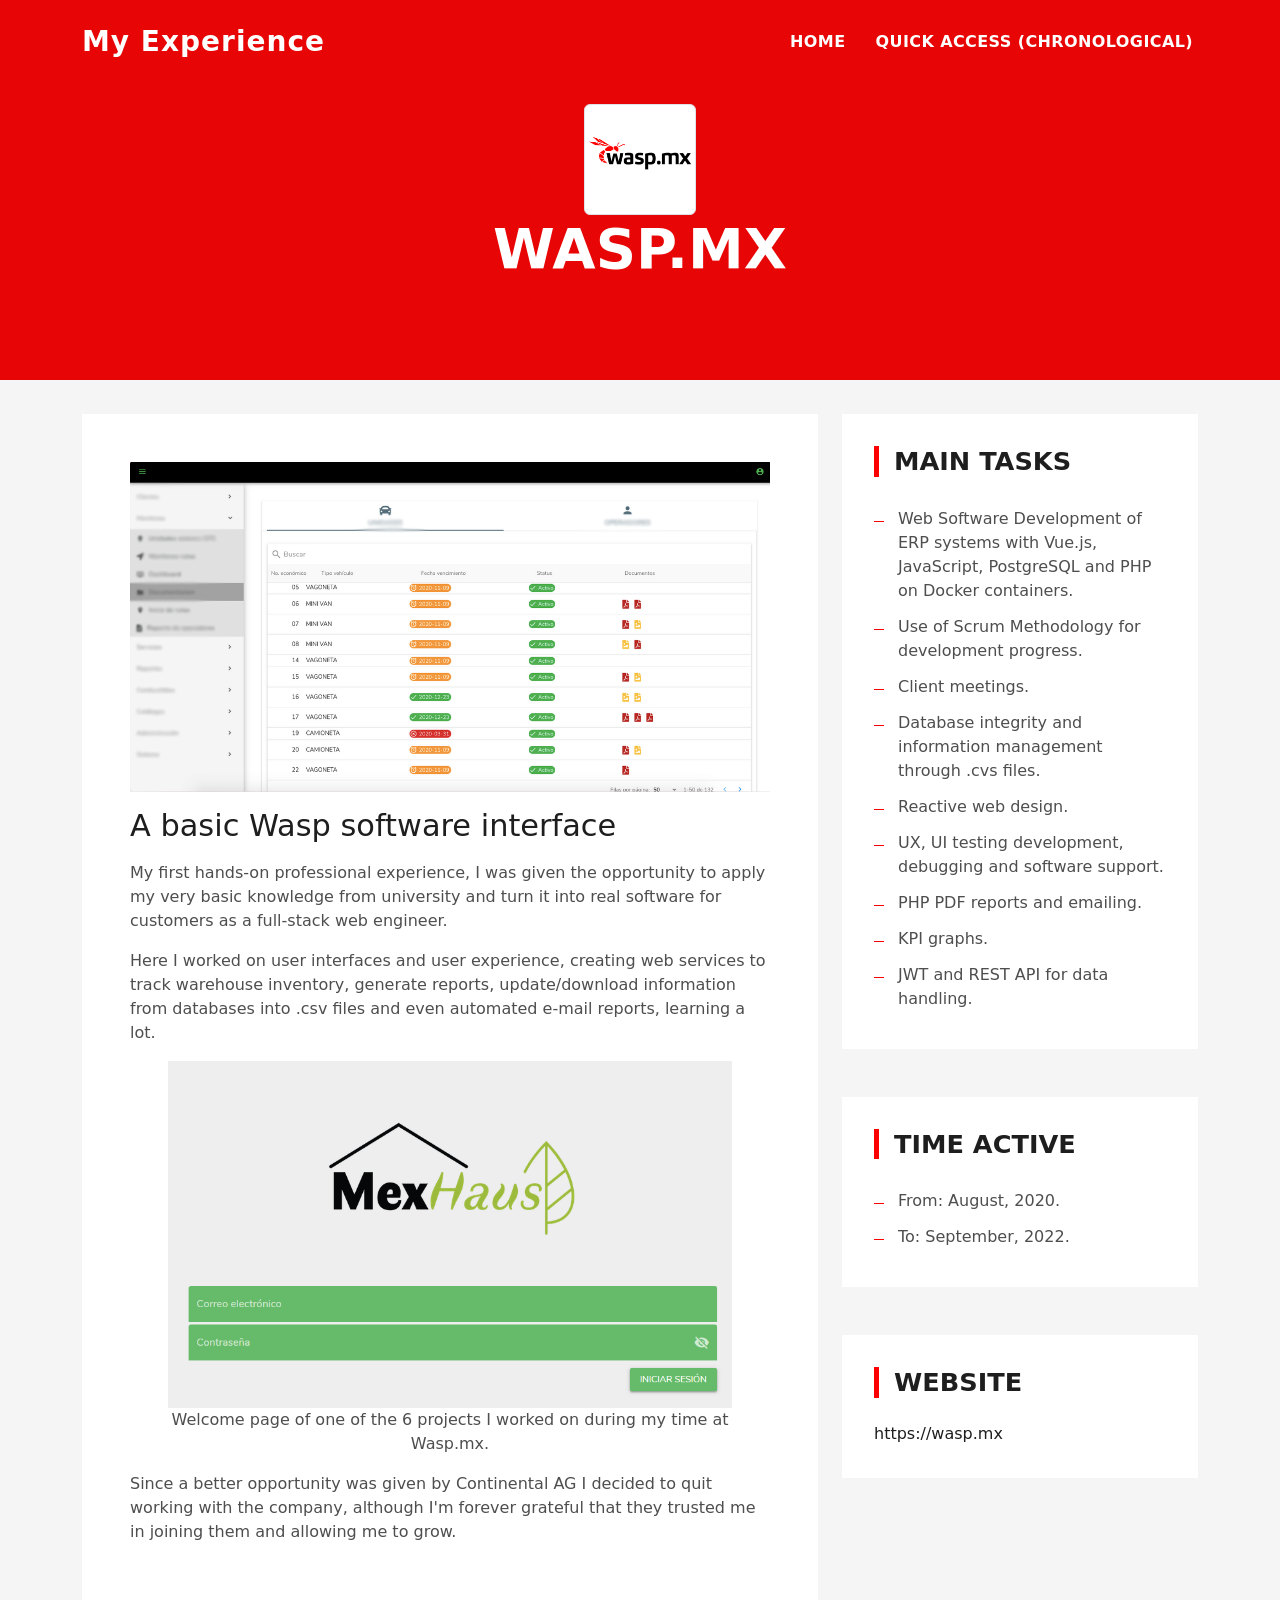
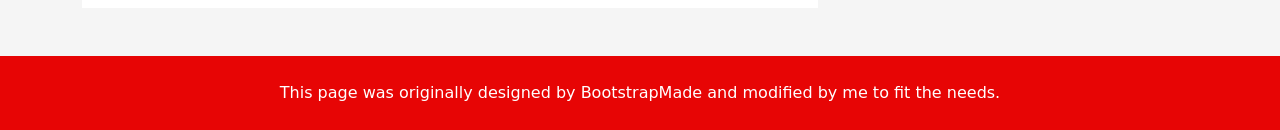
==== commit 446b45c7: "description correction" ====
--- a/pages/wasp-fstack-details.html
+++ b/pages/wasp-fstack-details.html
@@ -105,7 +105,7 @@
               <div class="sidebar-content">
                 <ul class="list-sidebar">
                   <li>
-                    <a >Web Software Development of Management Systems/ E-commerce with Vue.js, JavaScript, PostgreSQL and PHP on Docker containers.</a>
+                    <a >Web Software Development of ERP systems with Vue.js, JavaScript, PostgreSQL and PHP on Docker containers.</a>
                   </li>
                   <li>
                     <a >Use of Scrum Methodology for development progress.</a>
